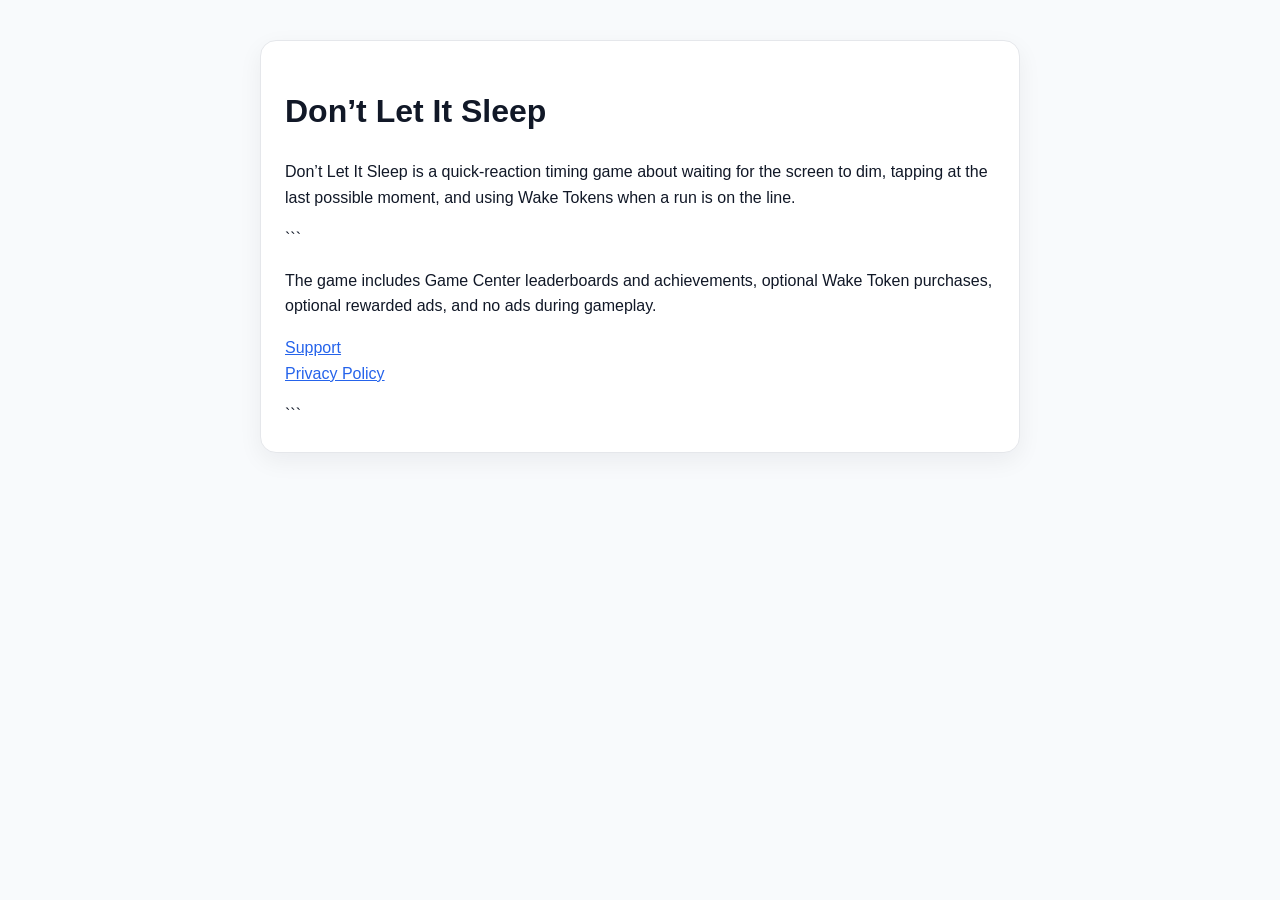
==== dont-let-it-sleep-site/index.html @ 9dca4211 "Create index.html" ====
<!doctype html>

<html lang="en">
<head>
  <meta charset="utf-8">
  <meta name="viewport" content="width=device-width, initial-scale=1">
  <title>Don’t Let It Sleep</title>
  <style>
    body {
      font-family: -apple-system, BlinkMacSystemFont, "Segoe UI", sans-serif;
      max-width: 760px;
      margin: 0 auto;
      padding: 40px 20px;
      line-height: 1.6;
      color: #111827;
      background: #f8fafc;
    }
    h1 { color: #111827; }
    a { color: #2563eb; }
    .card {
      background: white;
      border: 1px solid #e5e7eb;
      border-radius: 16px;
      padding: 24px;
      box-shadow: 0 8px 24px rgba(15, 23, 42, 0.06);
    }
  </style>
</head>
<body>
  <div class="card">
    <h1>Don’t Let It Sleep</h1>
    <p>
      Don’t Let It Sleep is a quick-reaction timing game about waiting for the screen to dim, tapping at the last possible moment, and using Wake Tokens when a run is on the line.
    </p>

```
<p>
  The game includes Game Center leaderboards and achievements, optional Wake Token purchases, optional rewarded ads, and no ads during gameplay.
</p>

<p>
  <a href="support.html">Support</a><br>
  <a href="privacy.html">Privacy Policy</a>
</p>
```

  </div>
</body>
</html>
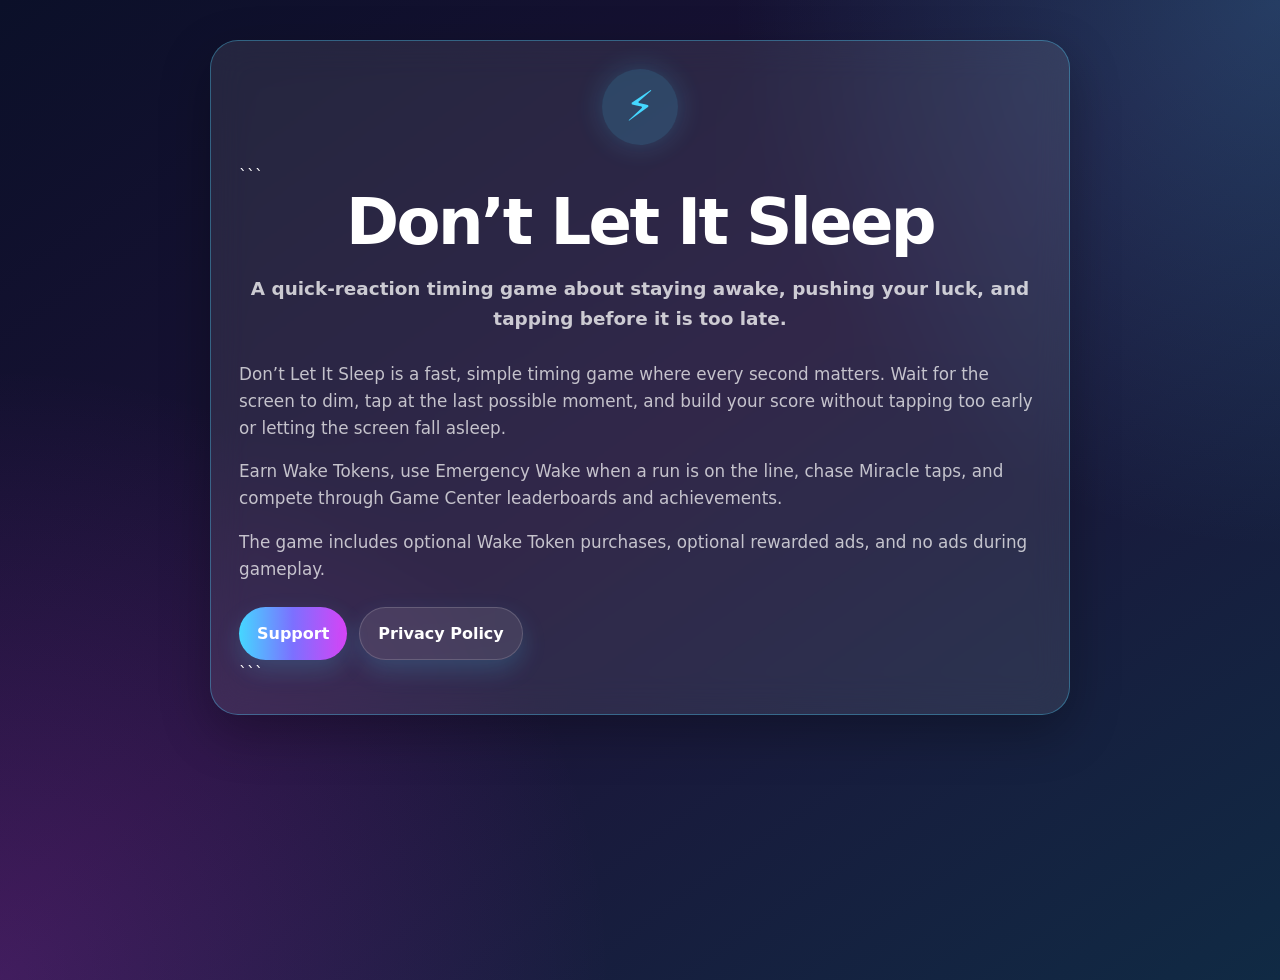
==== commit 8d9d11ae: "Update index.html" ====
--- a/dont-let-it-sleep-site/index.html
+++ b/dont-let-it-sleep-site/index.html
@@ -6,42 +6,176 @@
   <meta name="viewport" content="width=device-width, initial-scale=1">
   <title>Don’t Let It Sleep</title>
   <style>
-    body {
-      font-family: -apple-system, BlinkMacSystemFont, "Segoe UI", sans-serif;
-      max-width: 760px;
-      margin: 0 auto;
-      padding: 40px 20px;
-      line-height: 1.6;
-      color: #111827;
-      background: #f8fafc;
+    :root {
+      --bg-1: #0b1029;
+      --bg-2: #1d1238;
+      --bg-3: #102a44;
+      --card: rgba(255, 255, 255, 0.09);
+      --card-border: rgba(78, 214, 255, 0.35);
+      --text: #ffffff;
+      --muted: rgba(255, 255, 255, 0.72);
+      --cyan: #45d7ff;
+      --purple: #d743f5;
     }
-    h1 { color: #111827; }
-    a { color: #2563eb; }
-    .card {
-      background: white;
-      border: 1px solid #e5e7eb;
-      border-radius: 16px;
-      padding: 24px;
-      box-shadow: 0 8px 24px rgba(15, 23, 42, 0.06);
-    }
+
+```
+* {
+  box-sizing: border-box;
+}
+
+body {
+  font-family: -apple-system, BlinkMacSystemFont, "Segoe UI", system-ui, sans-serif;
+  max-width: 860px;
+  margin: 0 auto;
+  padding: 40px 20px;
+  line-height: 1.6;
+  color: var(--text);
+  background:
+    radial-gradient(circle at top right, rgba(69, 215, 255, 0.22), transparent 34%),
+    radial-gradient(circle at bottom left, rgba(215, 67, 245, 0.20), transparent 38%),
+    linear-gradient(145deg, var(--bg-1), var(--bg-2) 48%, var(--bg-3));
+  min-height: 100vh;
+}
+
+.card {
+  background: var(--card);
+  border: 1.5px solid var(--card-border);
+  border-radius: 28px;
+  padding: 28px;
+  box-shadow: 0 18px 50px rgba(0, 0, 0, 0.28);
+  backdrop-filter: blur(18px);
+}
+
+.brand-icon {
+  width: 76px;
+  height: 76px;
+  border-radius: 50%;
+  display: grid;
+  place-items: center;
+  margin: 0 auto 18px;
+  background: rgba(69, 215, 255, 0.18);
+  color: var(--cyan);
+  font-size: 42px;
+  font-weight: 900;
+  box-shadow: 0 0 28px rgba(69, 215, 255, 0.20);
+}
+
+h1 {
+  margin: 0 0 12px;
+  text-align: center;
+  color: var(--text);
+  font-size: clamp(2.1rem, 6vw, 4rem);
+  line-height: 1.05;
+  letter-spacing: -0.04em;
+  font-weight: 900;
+}
+
+p {
+  color: var(--muted);
+  font-size: 1.05rem;
+}
+
+strong {
+  color: var(--text);
+}
+
+a {
+  color: var(--cyan);
+  font-weight: 800;
+  text-decoration: none;
+}
+
+a:hover {
+  text-decoration: underline;
+}
+
+.tagline {
+  text-align: center;
+  color: rgba(255, 255, 255, 0.76);
+  font-size: 1.15rem;
+  font-weight: 800;
+  margin-bottom: 28px;
+}
+
+.button-row {
+  display: flex;
+  flex-wrap: wrap;
+  gap: 12px;
+  margin-top: 24px;
+}
+
+.button {
+  display: inline-flex;
+  align-items: center;
+  justify-content: center;
+  padding: 13px 18px;
+  border-radius: 999px;
+  color: white;
+  font-weight: 900;
+  text-decoration: none;
+  background: linear-gradient(90deg, var(--cyan), #7c70ff, var(--purple));
+  box-shadow: 0 10px 24px rgba(69, 215, 255, 0.18);
+}
+
+.button.secondary {
+  background: rgba(255, 255, 255, 0.10);
+  border: 1px solid rgba(255, 255, 255, 0.16);
+}
+
+.small {
+  font-size: 0.92rem;
+  color: rgba(255, 255, 255, 0.55);
+}
+
+@media (max-width: 560px) {
+  body {
+    padding: 24px 14px;
+  }
+
+  .card {
+    padding: 22px;
+    border-radius: 24px;
+  }
+
+  .button-row {
+    flex-direction: column;
+  }
+
+  .button {
+    width: 100%;
+  }
+}
+```
+
   </style>
 </head>
 <body>
   <div class="card">
-    <h1>Don’t Let It Sleep</h1>
-    <p>
-      Don’t Let It Sleep is a quick-reaction timing game about waiting for the screen to dim, tapping at the last possible moment, and using Wake Tokens when a run is on the line.
-    </p>
+    <div class="brand-icon">⚡</div>
 
 ```
-<p>
-  The game includes Game Center leaderboards and achievements, optional Wake Token purchases, optional rewarded ads, and no ads during gameplay.
+<h1>Don’t Let It Sleep</h1>
+
+<p class="tagline">
+  A quick-reaction timing game about staying awake, pushing your luck, and tapping before it is too late.
 </p>
 
 <p>
-  <a href="support.html">Support</a><br>
-  <a href="privacy.html">Privacy Policy</a>
+  Don’t Let It Sleep is a fast, simple timing game where every second matters. Wait for the screen to dim, tap at the last possible moment, and build your score without tapping too early or letting the screen fall asleep.
 </p>
+
+<p>
+  Earn Wake Tokens, use Emergency Wake when a run is on the line, chase Miracle taps, and compete through Game Center leaderboards and achievements.
+</p>
+
+<p>
+  The game includes optional Wake Token purchases, optional rewarded ads, and no ads during gameplay.
+</p>
+
+<div class="button-row">
+  <a class="button" href="support.html">Support</a>
+  <a class="button secondary" href="privacy.html">Privacy Policy</a>
+</div>
 ```
 
   </div>
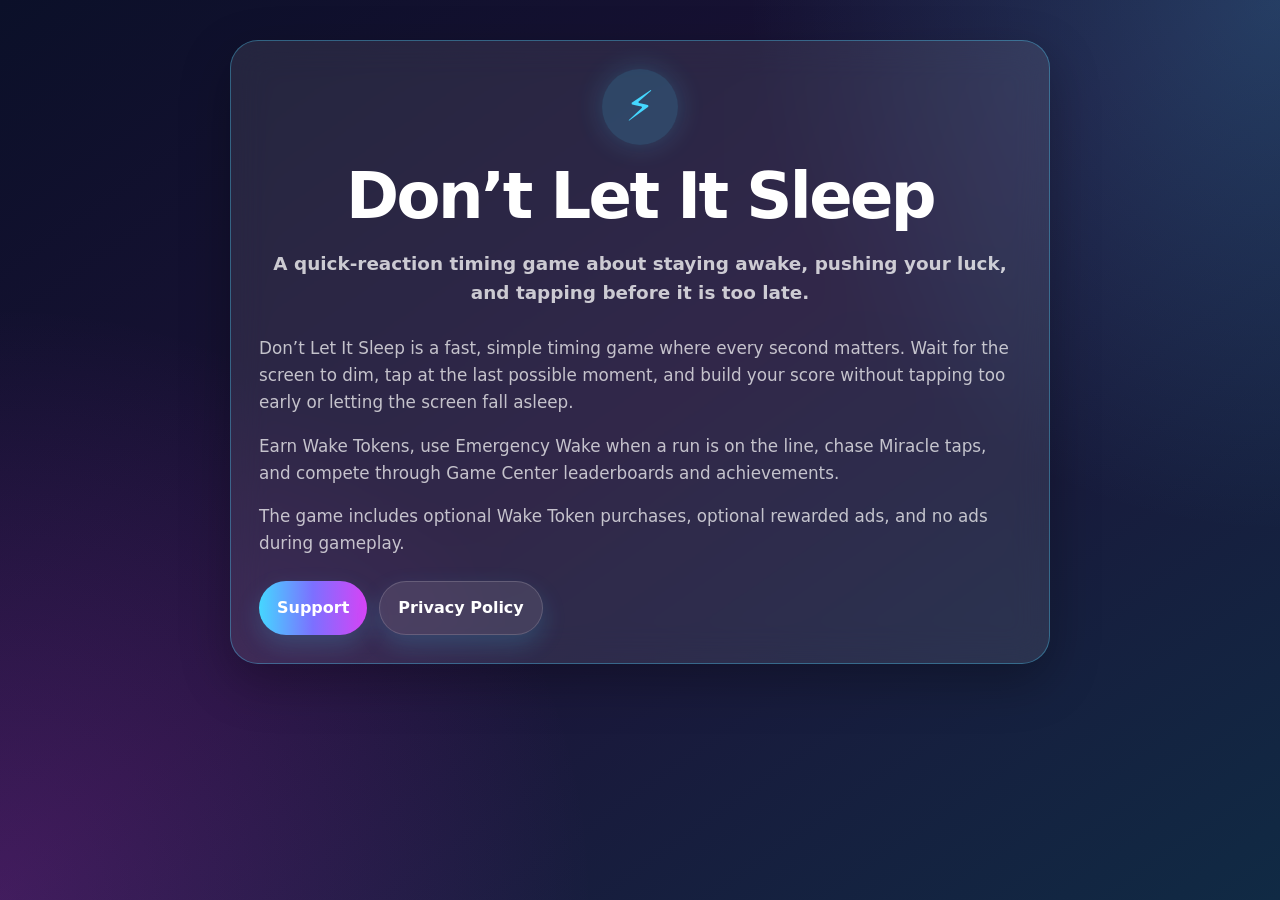
==== commit c04d9e7e: "Update index.html" ====
--- a/dont-let-it-sleep-site/index.html
+++ b/dont-let-it-sleep-site/index.html
@@ -18,7 +18,6 @@
       --purple: #d743f5;
     }
 
-```
 * {
   box-sizing: border-box;
 }
@@ -145,7 +144,6 @@
     width: 100%;
   }
 }
-```
 
   </style>
 </head>
@@ -153,7 +151,6 @@
   <div class="card">
     <div class="brand-icon">⚡</div>
 
-```
 <h1>Don’t Let It Sleep</h1>
 
 <p class="tagline">
@@ -176,7 +173,6 @@
   <a class="button" href="support.html">Support</a>
   <a class="button secondary" href="privacy.html">Privacy Policy</a>
 </div>
-```
 
   </div>
 </body>
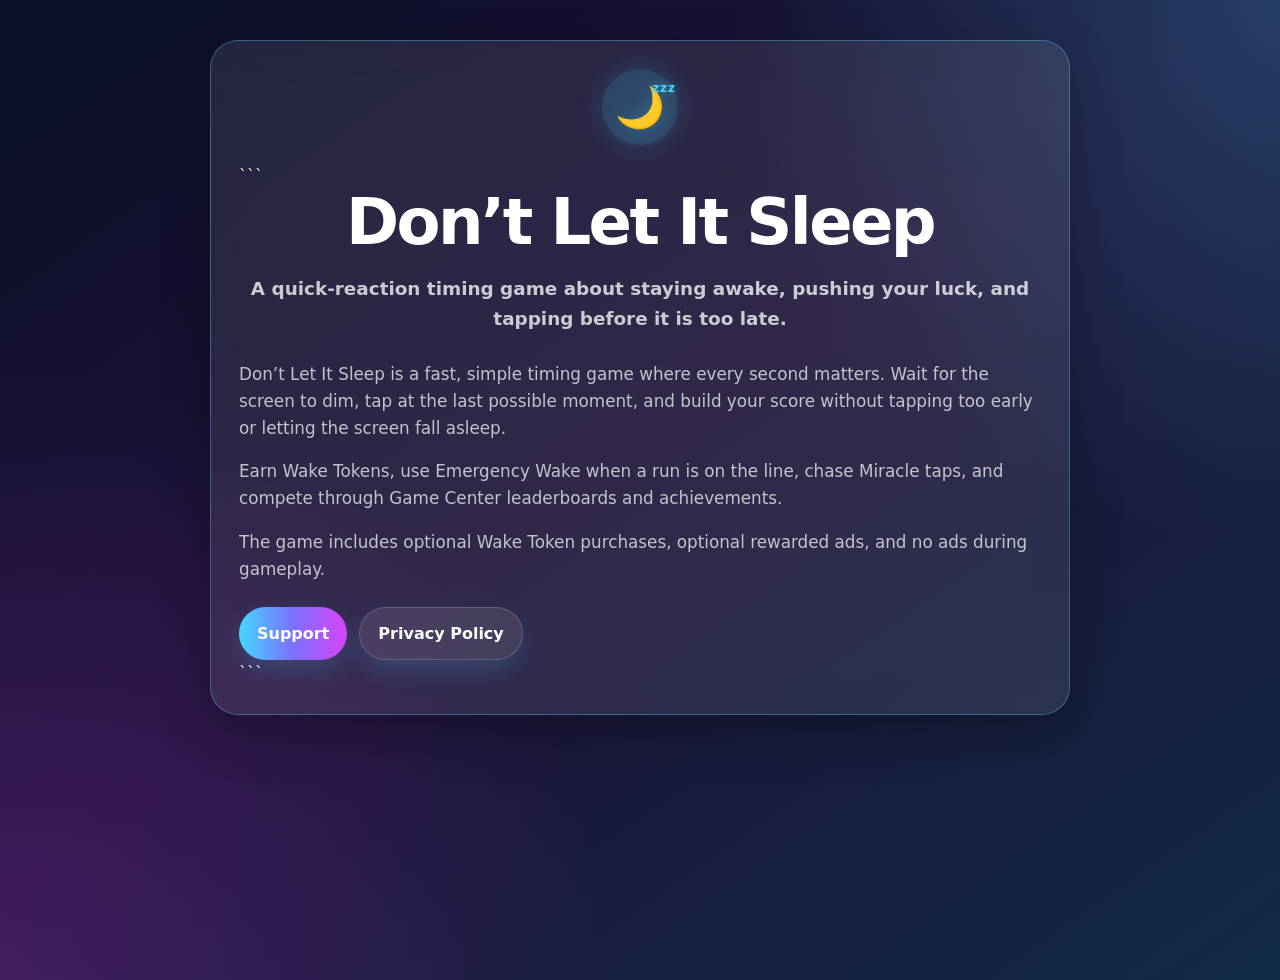
==== commit b8d88f08: "Update index.html" ====
--- a/dont-let-it-sleep-site/index.html
+++ b/dont-let-it-sleep-site/index.html
@@ -18,6 +18,7 @@
       --purple: #d743f5;
     }
 
+```
 * {
   box-sizing: border-box;
 }
@@ -53,10 +54,27 @@
   place-items: center;
   margin: 0 auto 18px;
   background: rgba(69, 215, 255, 0.18);
+  box-shadow: 0 0 28px rgba(69, 215, 255, 0.20);
+  position: relative;
+  overflow: visible;
+}
+
+.brand-icon .moon {
+  font-size: 40px;
+  line-height: 1;
+  filter: drop-shadow(0 0 10px rgba(69, 215, 255, 0.35));
+}
+
+.brand-icon .zzz {
+  position: absolute;
+  top: 10px;
+  right: 2px;
+  font-size: 12px;
+  font-weight: 900;
+  letter-spacing: 0.08em;
+  text-transform: lowercase;
   color: var(--cyan);
-  font-size: 42px;
-  font-weight: 900;
-  box-shadow: 0 0 28px rgba(69, 215, 255, 0.20);
+  text-shadow: 0 0 8px rgba(69, 215, 255, 0.45);
 }
 
 h1 {
@@ -144,13 +162,18 @@
     width: 100%;
   }
 }
+```
 
   </style>
 </head>
 <body>
   <div class="card">
-    <div class="brand-icon">⚡</div>
-
+    <div class="brand-icon" aria-hidden="true">
+      <span class="moon">🌙</span>
+      <span class="zzz">zzz</span>
+    </div>
+
+```
 <h1>Don’t Let It Sleep</h1>
 
 <p class="tagline">
@@ -173,6 +196,7 @@
   <a class="button" href="support.html">Support</a>
   <a class="button secondary" href="privacy.html">Privacy Policy</a>
 </div>
+```
 
   </div>
 </body>
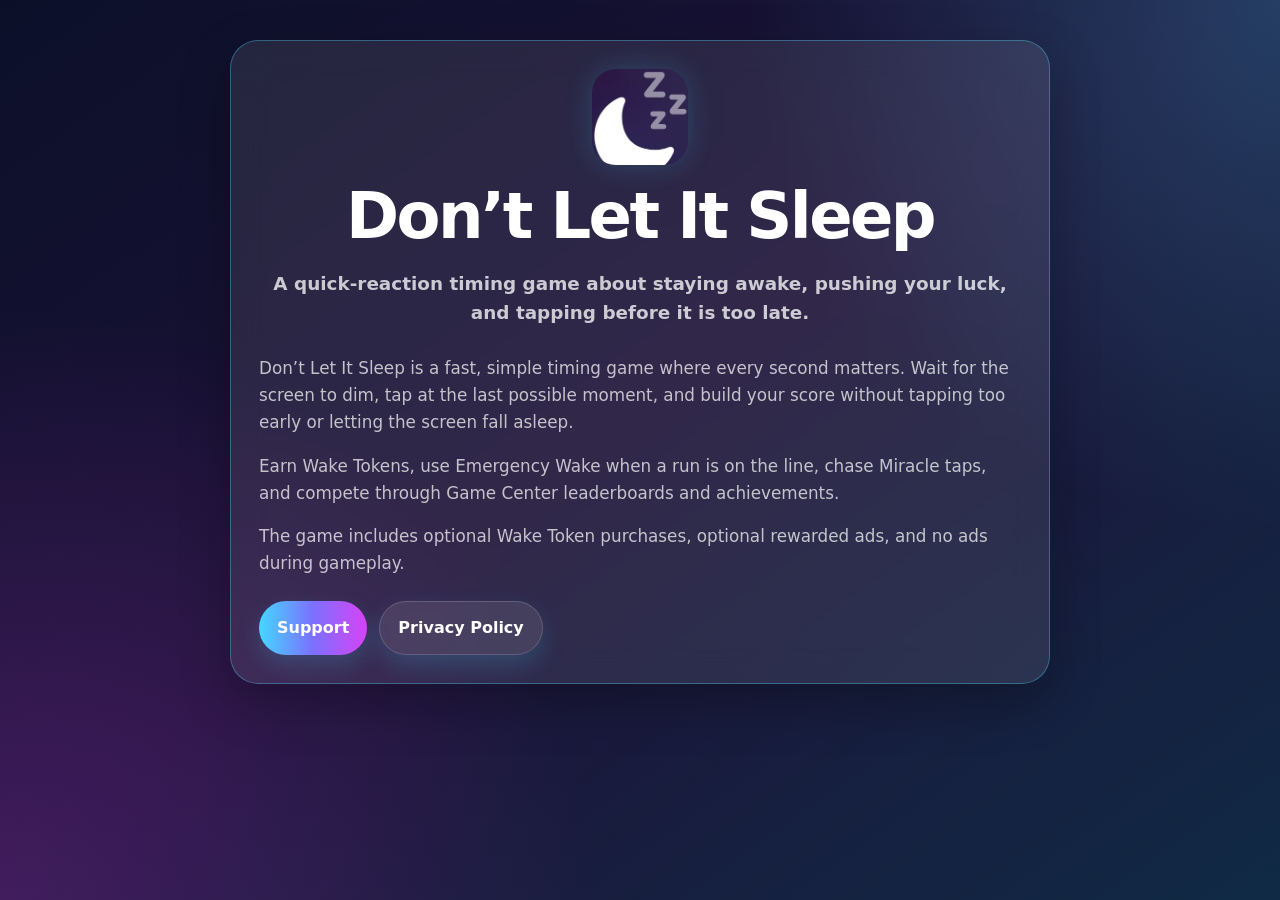
==== commit 5dd9fc80: "Update index.html" ====
--- a/dont-let-it-sleep-site/index.html
+++ b/dont-let-it-sleep-site/index.html
@@ -18,7 +18,6 @@
       --purple: #d743f5;
     }
 
-```
 * {
   box-sizing: border-box;
 }
@@ -47,34 +46,22 @@
 }
 
 .brand-icon {
-  width: 76px;
-  height: 76px;
-  border-radius: 50%;
+  width: 96px;
+  height: 96px;
+  border-radius: 24px;
   display: grid;
   place-items: center;
   margin: 0 auto 18px;
-  background: rgba(69, 215, 255, 0.18);
+  background: rgba(69, 215, 255, 0.10);
   box-shadow: 0 0 28px rgba(69, 215, 255, 0.20);
-  position: relative;
-  overflow: visible;
+  overflow: hidden;
 }
 
-.brand-icon .moon {
-  font-size: 40px;
-  line-height: 1;
-  filter: drop-shadow(0 0 10px rgba(69, 215, 255, 0.35));
-}
-
-.brand-icon .zzz {
-  position: absolute;
-  top: 10px;
-  right: 2px;
-  font-size: 12px;
-  font-weight: 900;
-  letter-spacing: 0.08em;
-  text-transform: lowercase;
-  color: var(--cyan);
-  text-shadow: 0 0 8px rgba(69, 215, 255, 0.45);
+.brand-icon img {
+  width: 100%;
+  height: 100%;
+  object-fit: cover;
+  display: block;
 }
 
 h1 {
@@ -139,11 +126,6 @@
   border: 1px solid rgba(255, 255, 255, 0.16);
 }
 
-.small {
-  font-size: 0.92rem;
-  color: rgba(255, 255, 255, 0.55);
-}
-
 @media (max-width: 560px) {
   body {
     padding: 24px 14px;
@@ -162,18 +144,15 @@
     width: 100%;
   }
 }
-```
 
   </style>
 </head>
 <body>
   <div class="card">
     <div class="brand-icon" aria-hidden="true">
-      <span class="moon">🌙</span>
-      <span class="zzz">zzz</span>
+      <img src="dlis-logo.jpg" alt="">
     </div>
 
-```
 <h1>Don’t Let It Sleep</h1>
 
 <p class="tagline">
@@ -196,7 +175,6 @@
   <a class="button" href="support.html">Support</a>
   <a class="button secondary" href="privacy.html">Privacy Policy</a>
 </div>
-```
 
   </div>
 </body>
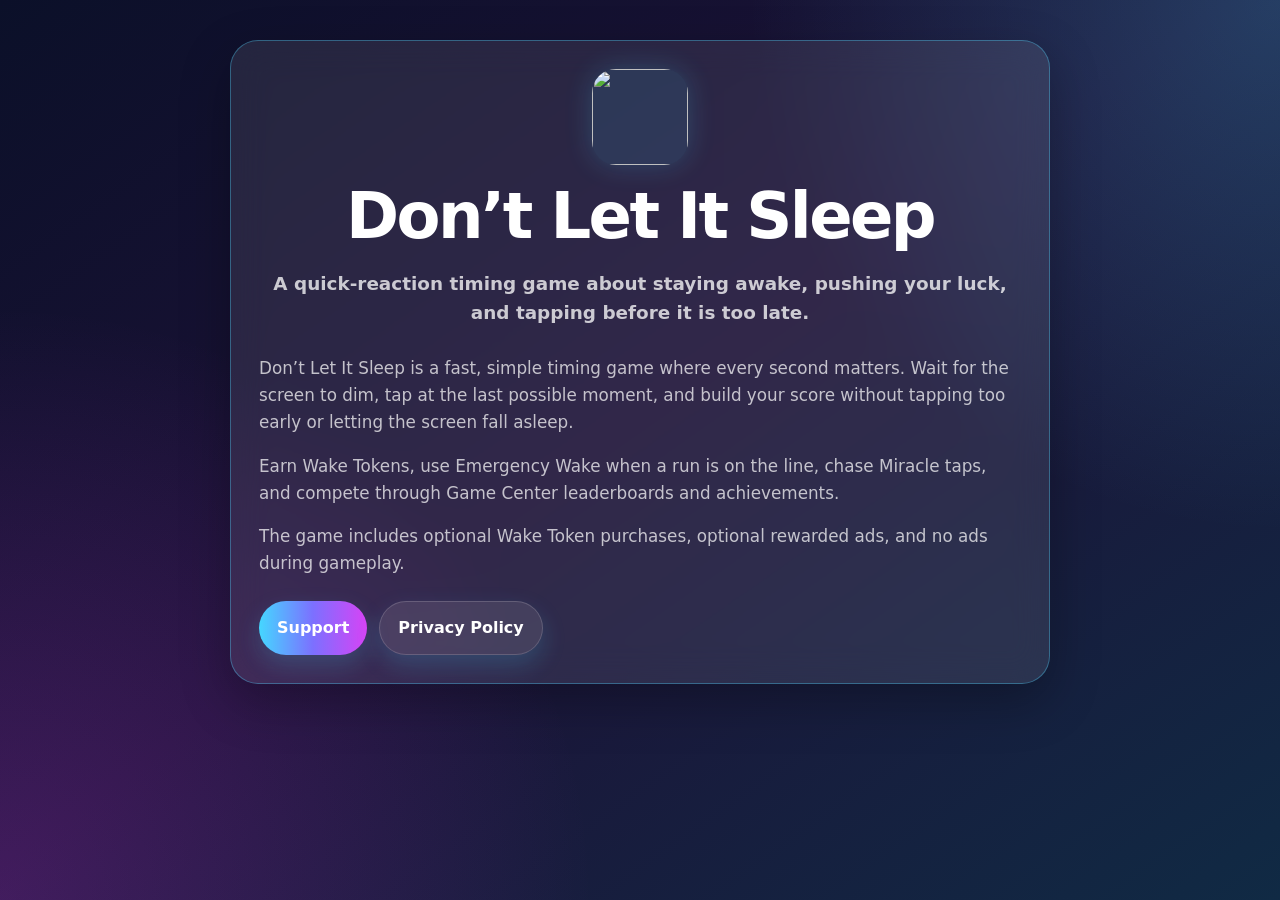
==== commit 222d6b46: "Update index.html" ====
--- a/dont-let-it-sleep-site/index.html
+++ b/dont-let-it-sleep-site/index.html
@@ -150,7 +150,7 @@
 <body>
   <div class="card">
     <div class="brand-icon" aria-hidden="true">
-      <img src="dlis-logo.jpg" alt="">
+      <img src="dlis-logo2.jpg" alt="">
     </div>
 
 <h1>Don’t Let It Sleep</h1>
